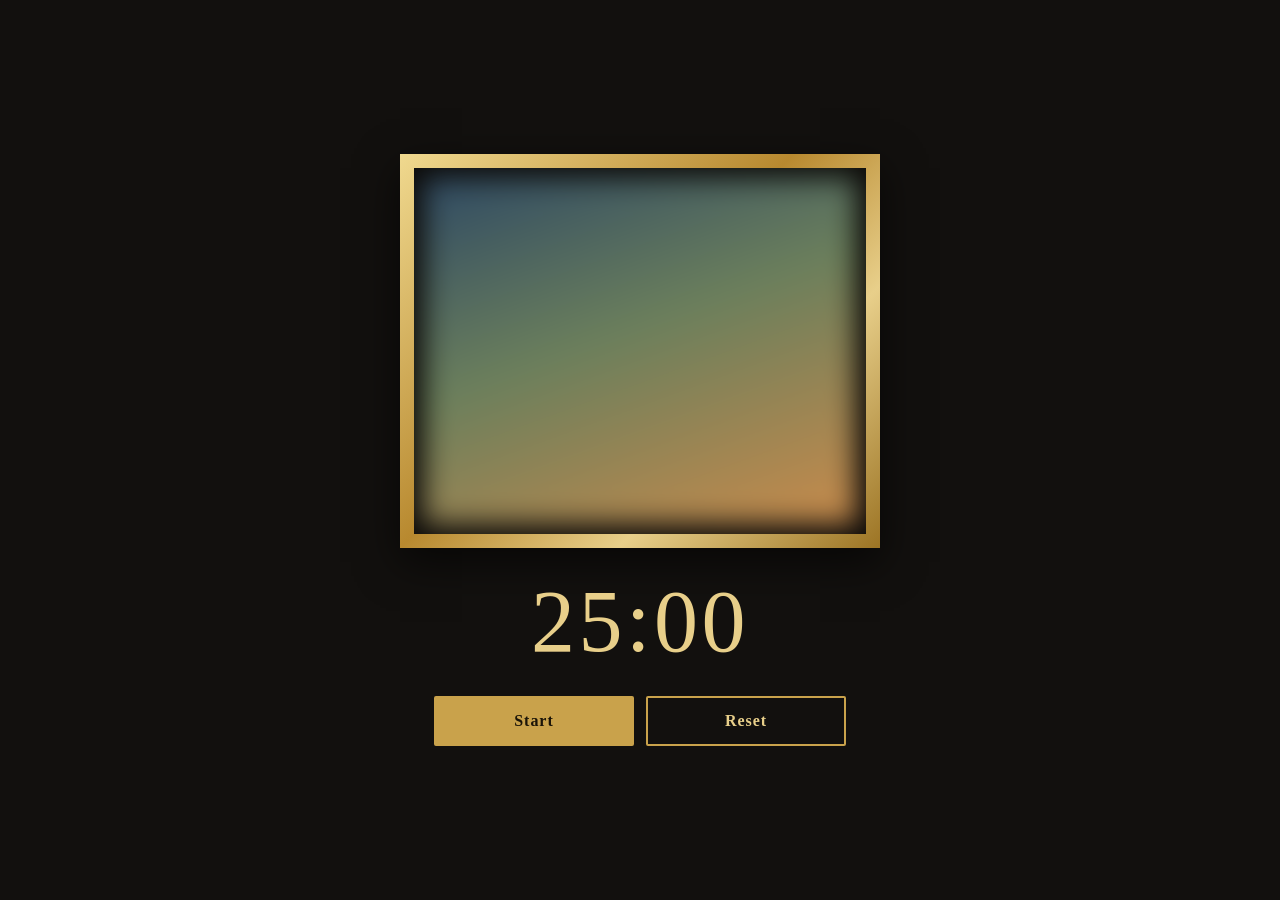
==== index.html @ 47efcf83 "Build first screen: framed artwork placeholder, 25:00 timer, Start and Reset buttons Co-Authored-By:" ====
<!DOCTYPE html>
<html lang="en">
<head>
  <meta charset="UTF-8">
  <meta name="viewport" content="width=device-width, initial-scale=1.0">
  <title>Pomodoro Art</title>
  <link rel="stylesheet" href="style.css">
</head>
<body>
  <main class="screen">
    <div class="frame">
      <div class="frame-inner">
        <div class="art"></div>
      </div>
    </div>
    <div class="timer">25:00</div>
    <div class="buttons">
      <button type="button" class="btn primary">Start</button>
      <button type="button" class="btn secondary">Reset</button>
    </div>
  </main>
  <script src="script.js"></script>
</body>
</html>
---- style.css ----
:root {
  --bg: #12100e;
  --gold: #c9a24b;
  --gold-light: #e8cf8a;
  --text: #efe6d2;
}

* {
  box-sizing: border-box;
}

body {
  margin: 0;
  min-height: 100vh;
  display: flex;
  align-items: center;
  justify-content: center;
  padding: 24px 16px;
  background: var(--bg);
  color: var(--text);
  font-family: Georgia, "Times New Roman", serif;
}

.screen {
  width: 100%;
  max-width: 560px;
  display: flex;
  flex-direction: column;
  align-items: center;
  gap: 24px;
}

.frame {
  width: 100%;
  max-width: 440px;
  padding: 14px;
  background: linear-gradient(135deg, #f0d98f, #b8892f 45%, #e8cf8a 70%, #9c7424);
  box-shadow: 0 14px 40px rgba(0, 0, 0, 0.6);
}

.frame-inner {
  padding: 10px;
  background: #0d0b09;
  overflow: hidden;
}

.art {
  aspect-ratio: 4 / 5;
  background: linear-gradient(160deg, #2f4a63 0%, #6b7f5c 45%, #c98b4b 100%);
  filter: blur(14px);
}

.timer {
  font-size: clamp(3.4rem, 13vw, 5.5rem);
  line-height: 1;
  letter-spacing: 0.04em;
  color: var(--gold-light);
  font-variant-numeric: tabular-nums;
}

.buttons {
  display: flex;
  gap: 12px;
  flex-wrap: wrap;
  justify-content: center;
  width: 100%;
}

.btn {
  flex: 1 1 140px;
  max-width: 200px;
  padding: 14px 20px;
  font: 600 1rem Georgia, serif;
  letter-spacing: 0.06em;
  border-radius: 2px;
  cursor: pointer;
}

.btn.primary {
  background: var(--gold);
  color: #1a1408;
  border: 2px solid var(--gold);
}

.btn.secondary {
  background: transparent;
  color: var(--gold-light);
  border: 2px solid var(--gold);
}

@media (min-width: 900px) {
  body {
    padding: 40px 32px;
  }

  .screen {
    max-width: 760px;
    gap: 30px;
  }

  .frame {
    max-width: 480px;
  }

  .art {
    aspect-ratio: 5 / 4;
  }
}
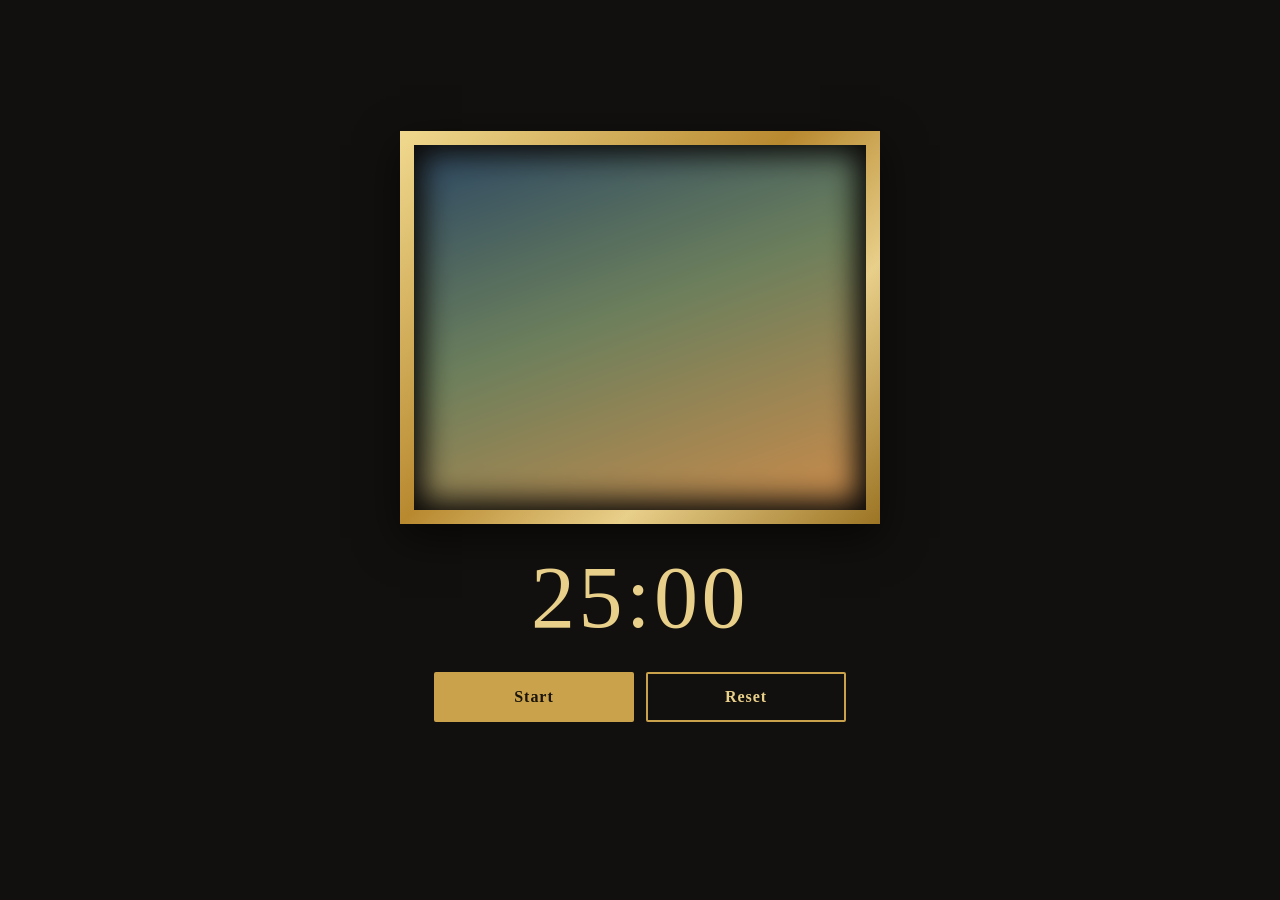
==== commit 3793023f: "Make timer work: start, pause, resume, reset with clock-based countdown Co-Authored-By: Claude Sonne" ====
--- a/index.html
+++ b/index.html
@@ -7,17 +7,18 @@
   <link rel="stylesheet" href="style.css">
 </head>
 <body>
-  <main class="screen">
+  <main class="screen" id="screen" data-state="idle">
     <div class="frame">
       <div class="frame-inner">
         <div class="art"></div>
       </div>
     </div>
-    <div class="timer">25:00</div>
+    <div class="timer" id="timer">25:00</div>
     <div class="buttons">
-      <button type="button" class="btn primary">Start</button>
-      <button type="button" class="btn secondary">Reset</button>
+      <button type="button" class="btn primary" id="main-button">Start</button>
+      <button type="button" class="btn secondary" id="reset-button">Reset</button>
     </div>
+    <p class="hint" id="hint">The painting's details appear when the timer ends.</p>
   </main>
   <script src="script.js"></script>
 </body>
--- a/style.css
+++ b/style.css
@@ -50,6 +50,11 @@
   filter: blur(14px);
 }
 
+[data-state="running"] .art,
+[data-state="paused"] .art {
+  filter: blur(5px);
+}
+
 .timer {
   font-size: clamp(3.4rem, 13vw, 5.5rem);
   line-height: 1;
@@ -88,6 +93,20 @@
   border: 2px solid var(--gold);
 }
 
+.hint {
+  margin: 0;
+  font-size: 0.9rem;
+  font-style: italic;
+  text-align: center;
+  color: #9a8f7a;
+  visibility: hidden;
+}
+
+[data-state="running"] .hint,
+[data-state="paused"] .hint {
+  visibility: visible;
+}
+
 @media (min-width: 900px) {
   body {
     padding: 40px 32px;
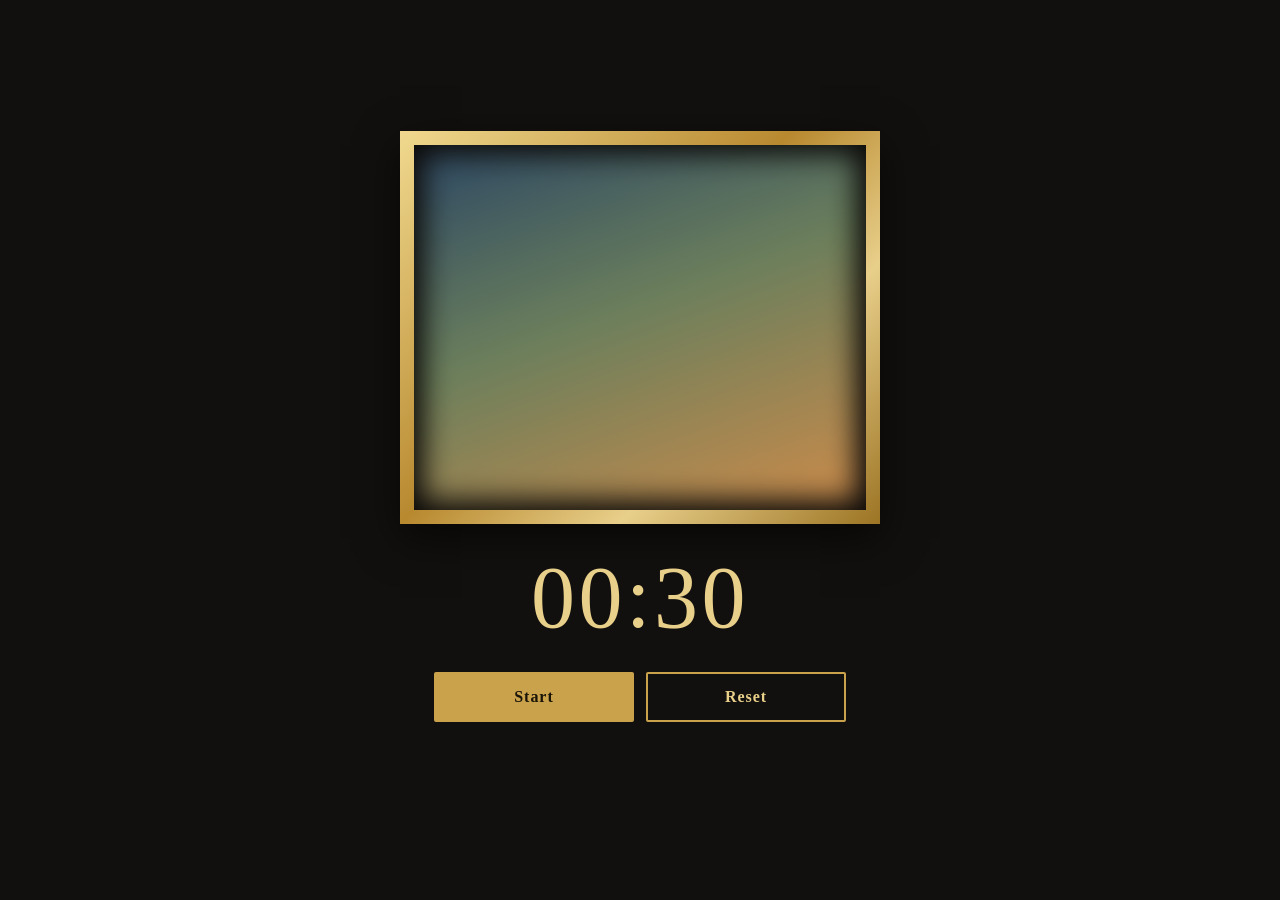
==== commit a812eb10: "Set timer to 30 seconds for testing (default should return to 25 minutes) Co-Authored-By: Claude Son" ====
--- a/index.html
+++ b/index.html
@@ -13,7 +13,12 @@
         <div class="art"></div>
       </div>
     </div>
-    <div class="timer" id="timer">25:00</div>
+    <div class="timer" id="timer">00:30</div>
+    <div class="plaque" id="plaque">
+      <p class="title">Evening by the Harbour</p>
+      <p class="artist">Marguerite Lenoir</p>
+      <p class="year">1887</p>
+    </div>
     <div class="buttons">
       <button type="button" class="btn primary" id="main-button">Start</button>
       <button type="button" class="btn secondary" id="reset-button">Reset</button>
--- a/style.css
+++ b/style.css
@@ -107,6 +107,47 @@
   visibility: visible;
 }
 
+[data-state="finished"] .art {
+  filter: none;
+}
+
+[data-state="finished"] .hint {
+  display: none;
+}
+
+.plaque {
+  display: none;
+  width: 100%;
+  max-width: 440px;
+  padding: 18px 22px;
+  text-align: center;
+  background: #1b1814;
+  border: 1px solid var(--gold);
+  outline: 1px solid #5a4820;
+  outline-offset: 4px;
+}
+
+[data-state="finished"] .plaque {
+  display: block;
+}
+
+.plaque .title {
+  margin: 0 0 6px;
+  font-size: 1.35rem;
+  font-style: italic;
+}
+
+.plaque .artist {
+  margin: 0;
+  font-size: 1.05rem;
+  color: var(--gold-light);
+}
+
+.plaque .year {
+  margin: 4px 0 0;
+  color: #9a8f7a;
+}
+
 @media (min-width: 900px) {
   body {
     padding: 40px 32px;
@@ -124,4 +165,8 @@
   .art {
     aspect-ratio: 5 / 4;
   }
+
+  .plaque {
+    max-width: 480px;
+  }
 }
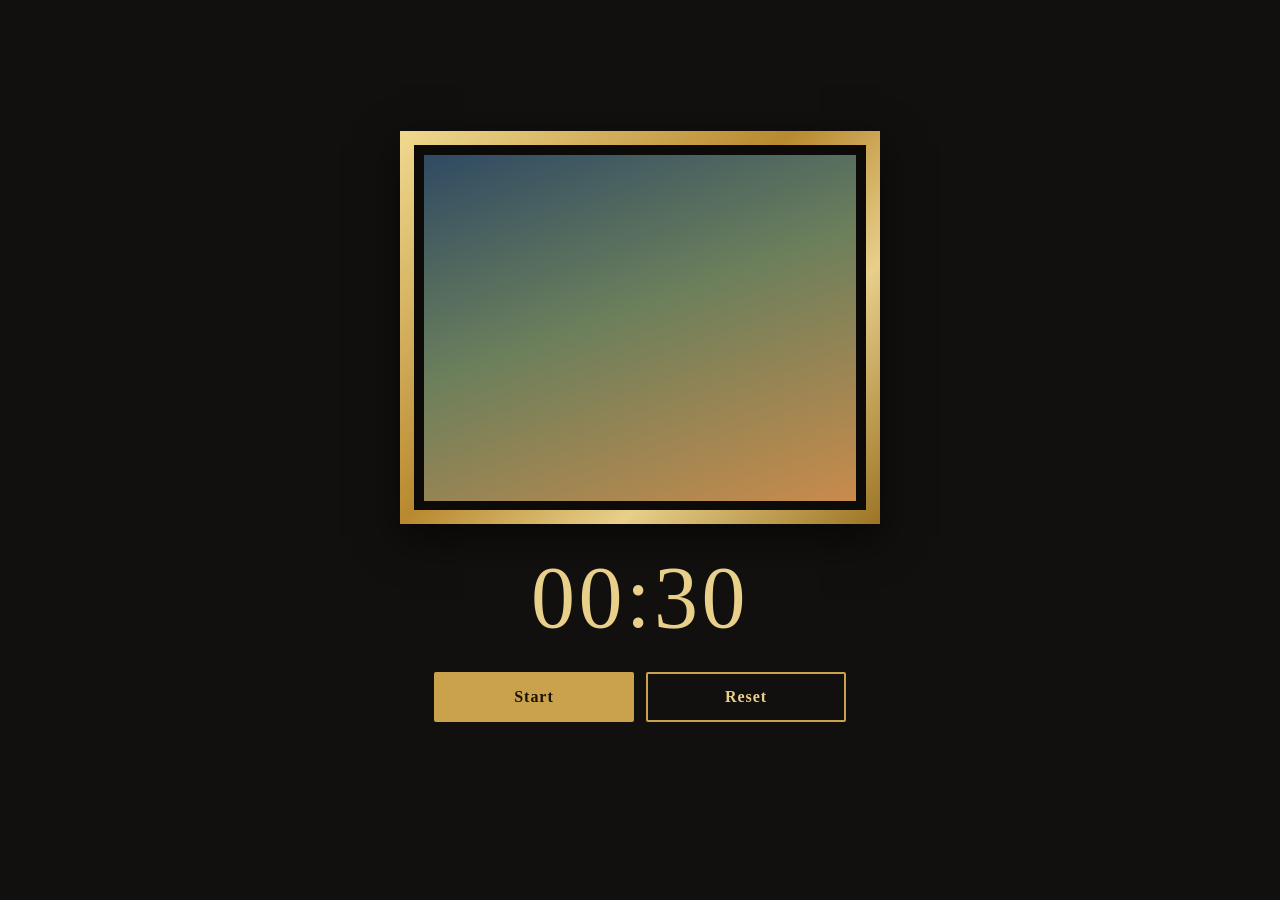
==== commit 3a301804: "Make the blur clear gradually with time left, clipped to the painting's edges Co-Authored-By: Claude" ====
--- a/index.html
+++ b/index.html
@@ -10,14 +10,20 @@
   <main class="screen" id="screen" data-state="idle">
     <div class="frame">
       <div class="frame-inner">
-        <div class="art"></div>
+        <div class="art" id="art" data-art="loading">
+          <div class="art-clip">
+            <img class="art-image" id="art-image" alt="A painting from the Metropolitan Museum of Art">
+          </div>
+          <span class="art-message">Loading artwork...</span>
+        </div>
       </div>
     </div>
     <div class="timer" id="timer">00:30</div>
-    <div class="plaque" id="plaque">
-      <p class="title">Evening by the Harbour</p>
-      <p class="artist">Marguerite Lenoir</p>
-      <p class="year">1887</p>
+    <div class="plaque" id="plaque" hidden>
+      <p class="title" id="plaque-title"></p>
+      <p class="artist" id="plaque-artist"></p>
+      <p class="year" id="plaque-year" hidden></p>
+      <a class="plaque-link" id="plaque-link" target="_blank" rel="noopener noreferrer" hidden>View on the Met website</a>
     </div>
     <div class="buttons">
       <button type="button" class="btn primary" id="main-button">Start</button>
--- a/style.css
+++ b/style.css
@@ -45,14 +45,39 @@
 }
 
 .art {
+  container-type: size;
   aspect-ratio: 4 / 5;
+  display: flex;
+  align-items: center;
+  justify-content: center;
   background: linear-gradient(160deg, #2f4a63 0%, #6b7f5c 45%, #c98b4b 100%);
-  filter: blur(14px);
-}
-
-[data-state="running"] .art,
-[data-state="paused"] .art {
-  filter: blur(5px);
+}
+
+.art-clip,
+.art-message {
+  display: none;
+}
+
+/* A box cut to the exact shape of the painting, so the blur never spills out. */
+.art-clip {
+  width: min(100cqw, calc(100cqh * var(--ratio, 1)));
+  aspect-ratio: var(--ratio, 1);
+  overflow: hidden;
+}
+
+/* --blur and --zoom are set by script.js from the time left. The zoom pushes
+   the soft blurred edge outside the box and shrinks to 1 as the blur reaches 0. */
+.art-image {
+  display: block;
+  width: 100%;
+  height: 100%;
+  transform: scale(var(--zoom, 1));
+  filter: blur(var(--blur, 0px));
+}
+
+.art-message {
+  font-style: italic;
+  color: #9a8f7a;
 }
 
 .timer {
@@ -107,8 +132,20 @@
   visibility: visible;
 }
 
-[data-state="finished"] .art {
-  filter: none;
+.art[data-art="loading"] {
+  background: repeating-linear-gradient(45deg, #2a251e 0 14px, #322c23 14px 28px);
+}
+
+.art[data-art="loading"] .art-message {
+  display: block;
+}
+
+.art[data-art="image"] {
+  background: transparent;
+}
+
+.art[data-art="image"] .art-clip {
+  display: block;
 }
 
 [data-state="finished"] .hint {
@@ -127,7 +164,7 @@
   outline-offset: 4px;
 }
 
-[data-state="finished"] .plaque {
+[data-state="finished"] .plaque:not([hidden]) {
   display: block;
 }
 
@@ -148,6 +185,23 @@
   color: #9a8f7a;
 }
 
+.plaque-link {
+  display: inline-block;
+  margin-top: 12px;
+  font-size: 0.9rem;
+  color: var(--gold);
+  text-decoration: underline;
+  text-underline-offset: 3px;
+}
+
+.plaque-link:hover {
+  color: var(--gold-light);
+}
+
+.plaque-link[hidden] {
+  display: none;
+}
+
 @media (min-width: 900px) {
   body {
     padding: 40px 32px;
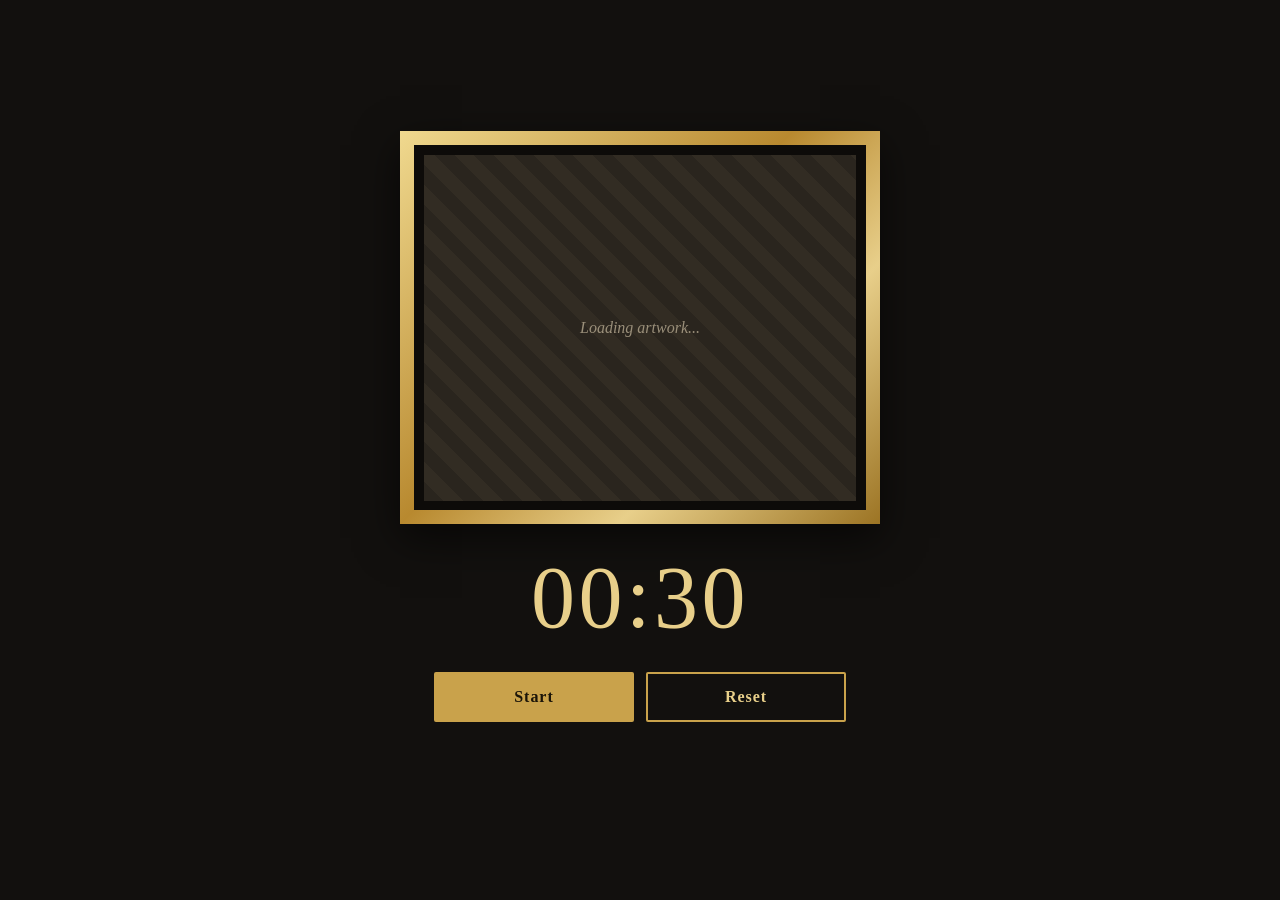
==== commit 8d3fe291: "Handle museum problems: timeouts, quiet retries, swap on bad pictures, friendly message and Try agai" ====
--- a/index.html
+++ b/index.html
@@ -15,6 +15,10 @@
             <img class="art-image" id="art-image" alt="A painting from the Metropolitan Museum of Art">
           </div>
           <span class="art-message">Loading artwork...</span>
+          <div class="art-failed" role="status">
+            <p>We couldn't load a painting this time.</p>
+            <button type="button" class="btn secondary" id="retry-button">Try again</button>
+          </div>
         </div>
       </div>
     </div>
--- a/style.css
+++ b/style.css
@@ -54,7 +54,8 @@
 }
 
 .art-clip,
-.art-message {
+.art-message,
+.art-failed {
   display: none;
 }
 
@@ -140,6 +141,30 @@
   display: block;
 }
 
+.art[data-art="failed"] .art-failed {
+  display: flex;
+  flex-direction: column;
+  align-items: center;
+  gap: 14px;
+  margin: 16px;
+  padding: 18px 20px;
+  text-align: center;
+  background: rgba(13, 11, 9, 0.88);
+  border: 1px solid var(--gold);
+}
+
+.art-failed p {
+  margin: 0;
+  font-style: italic;
+  color: var(--text);
+}
+
+.art-failed .btn {
+  flex: none;
+  min-width: 140px;
+  padding: 10px 20px;
+}
+
 .art[data-art="image"] {
   background: transparent;
 }
